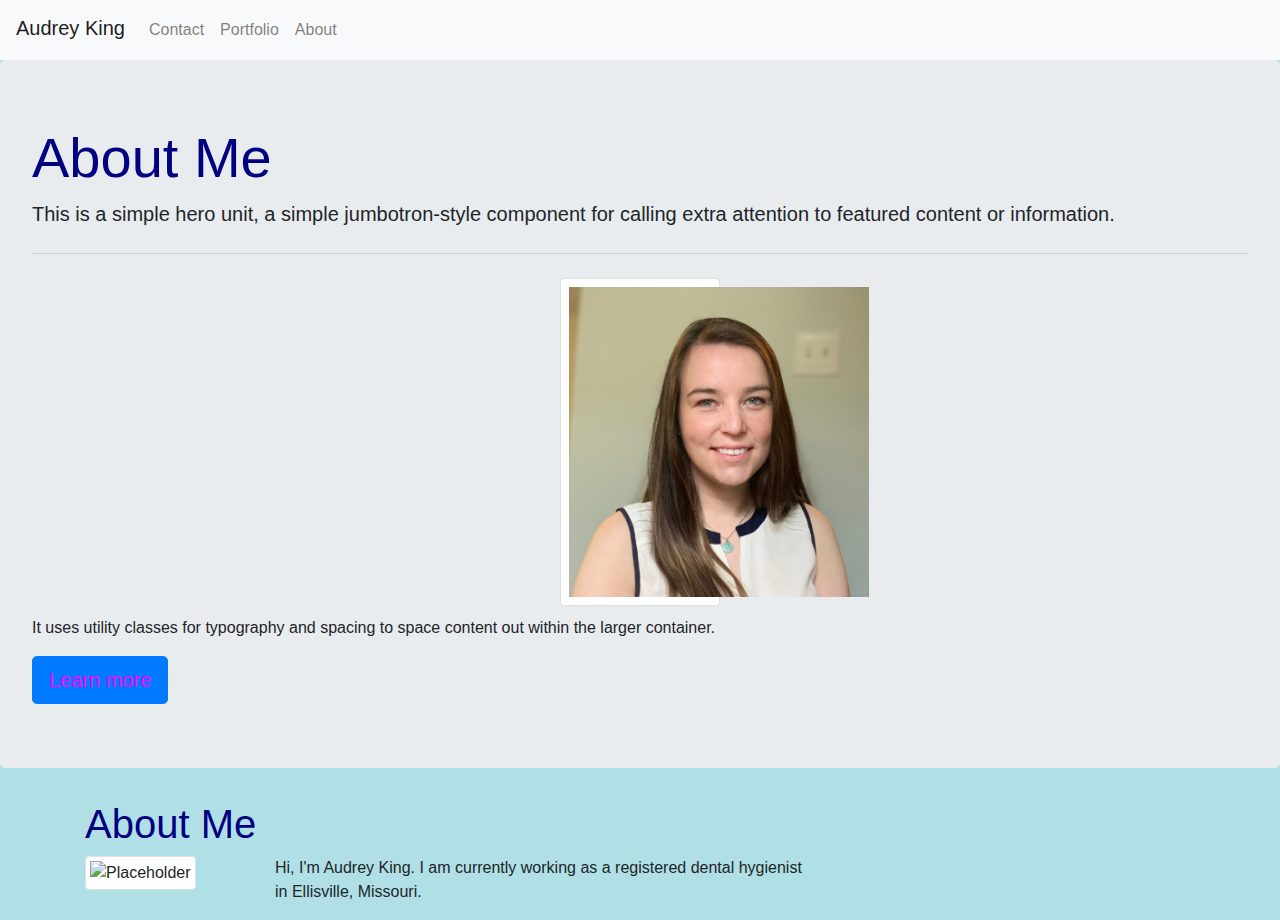
==== index.html @ 137588da "initial commit" ====
<!DOCTYPE html>
<html lang="en-us">

<head>
  <meta charset="UTF-8">
  <meta name="viewport" content="width=device-width, initial-scale=1">
  <title>Audrey King</title>

  <!-- Bootstrap links -->
  <link rel="stylesheet" href="https://maxcdn.bootstrapcdn.com/bootstrap/4.0.0/css/bootstrap.min.css">
  <link rel="second stylesheet" href= "Assets/style.css">
  <link rel="mobile stylesheet" href= "Assets/mobile.css">
</head>

<body>
  <!-- Start Nav -->
  <nav class="navbar navbar-expand-lg navbar-light bg-light">
    <span class="navbar-brand mb-1 h1">Audrey King</span>
    <button class="navbar-toggler" type="button" data-toggle="collapse" data-target="#navbarSupportedContent"
      aria-controls="navbarSupportedContent" aria-expanded="false" aria-label="Toggle navigation">
      <span class="navbar-toggler-icon"></span>
    </button>
    <div class="collapse navbar-collapse" id="navbarSupportedContent">
      <ul class="nav navbar-nav justify-content-end"> 
        <li class="nav-item">
          <a class="nav-link" href="contact.html">Contact</a>
        </li>
        <li class="nav-item">
          <a class="nav-link" href="portfolio.html">Portfolio</a>
        </li>
        <li class="nav-item">
          <a class="nav-link" href="index.html">About</a>
        </li>
      </ul>
    </div>
  </nav>
  <!-- End Nav -->

  <!--Jumbotron-->
  <div class="jumbotron">
    <h1 class="display-4">About Me</h1>
    <p class="lead">This is a simple hero unit, a simple jumbotron-style component for calling extra attention to featured content or information.</p>
    <hr class="my-4">
    <div class="col-lg">
      <div class="card" style="width: 10rem;"><img src="Assets/Image.JPG"
        alt="Portrait Image" class="m-2 img-thumbnail-center">
</div>
    </div>
    <p>It uses utility classes for typography and spacing to space content out within the larger container.</p>
    <a class="btn btn-primary btn-lg" href="#" role="button">Learn more</a>
  </div>

  <div class="container">
    <div class="row">
      <div class="col-md-8">
        <div class="page-header">
          <h1>About Me</h1>
        </div>
        <div class="row">
          <div class="col-md-3">
            <img src="http://placehold.it/150x150" alt="Placeholder" class="img-thumbnail">
          </div>
          <div class="col-md-9">
            <p>
              Hi, I'm Audrey King. I am currently working as a registered dental hygienist in Ellisville, Missouri. 
            </p>
          </div>
        </div>
      </div>
    </div>
  </div>

  <!-- jQuery CDN -->
  <script src="https://ajax.googleapis.com/ajax/libs/jquery/1.11.3/jquery.min.js"></script>

  <script src="https://cdnjs.cloudflare.com/ajax/libs/popper.js/1.14.3/umd/popper.min.js"></script>

  <!-- Bootstrap JavaScript CDN -->
  <script src="https://maxcdn.bootstrapcdn.com/bootstrap/4.0.0/js/bootstrap.min.js"></script>
</body>

</html>
---- Assets/style.css ----
body {
    background-color: powderblue;
}
h1 { 
    color: navy;
}
.btn {
    color: magenta;
}
.card {
    margin: 0 auto;
    margin-bottom: 10px;
}
.img-thumbnail-center {
    display:flex;
    width:300px;

}
.img-thumbnail{

}
---- Assets/mobile.css ----
@media screen and (max-width: 600px) {
    body {
       
        background-color: black;
    }
}
@media screen and (max-width: 600px) {
    .topnav a {
      float: none;
      width: 100%;
    }
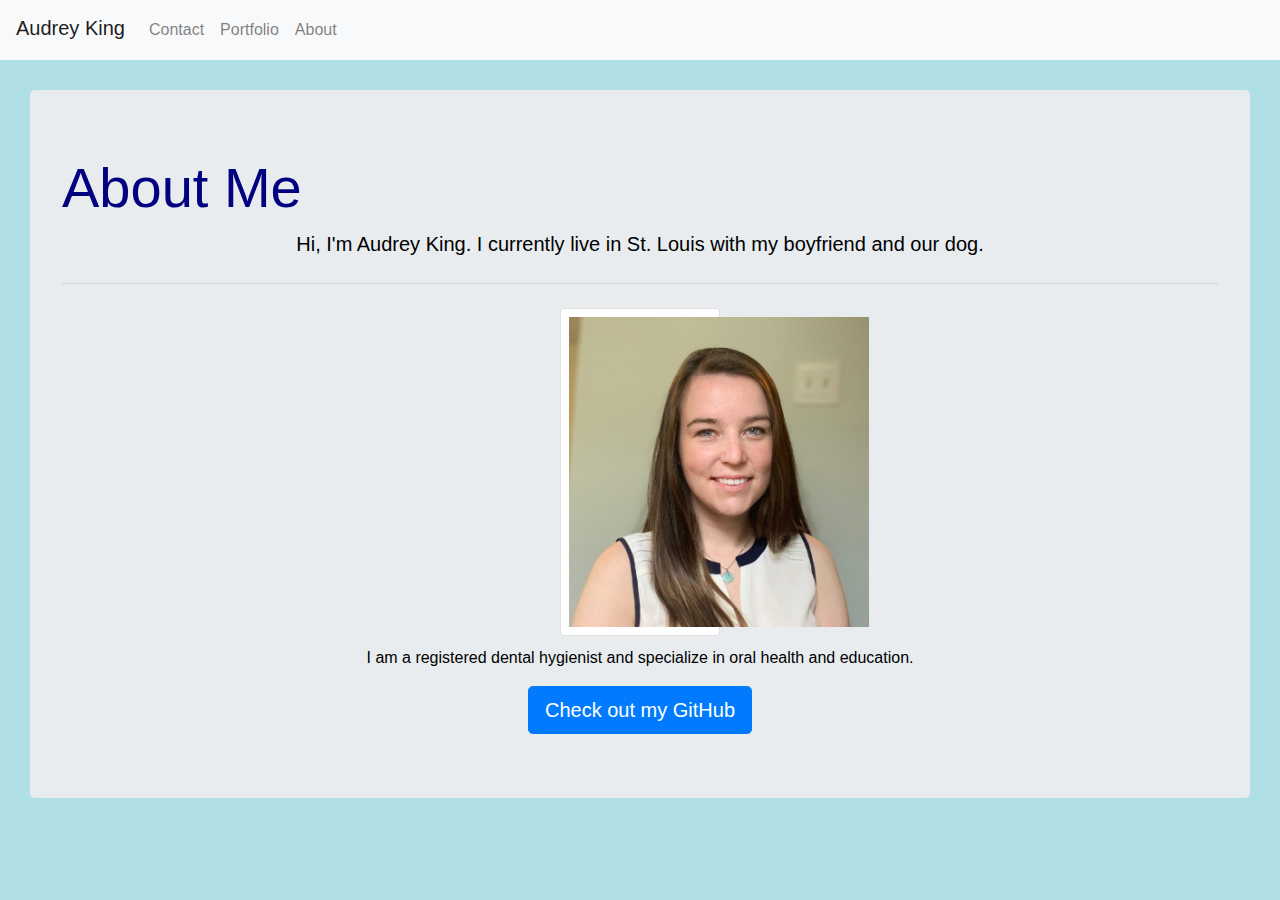
==== commit ccc226cb: "Updated text of html, portfolio, and contact files. Moved portfolio picures in portfolio file." ====
--- a/index.html
+++ b/index.html
@@ -8,8 +8,8 @@
 
   <!-- Bootstrap links -->
   <link rel="stylesheet" href="https://maxcdn.bootstrapcdn.com/bootstrap/4.0.0/css/bootstrap.min.css">
-  <link rel="second stylesheet" href= "Assets/style.css">
-  <link rel="mobile stylesheet" href= "Assets/mobile.css">
+  <link rel="second stylesheet" href="Assets/style.css">
+  <link rel="mobile stylesheet" href="Assets/mobile.css">
 </head>
 
 <body>
@@ -21,7 +21,7 @@
       <span class="navbar-toggler-icon"></span>
     </button>
     <div class="collapse navbar-collapse" id="navbarSupportedContent">
-      <ul class="nav navbar-nav justify-content-end"> 
+      <ul class="nav navbar-nav justify-content-end">
         <li class="nav-item">
           <a class="nav-link" href="contact.html">Contact</a>
         </li>
@@ -39,34 +39,16 @@
   <!--Jumbotron-->
   <div class="jumbotron">
     <h1 class="display-4">About Me</h1>
-    <p class="lead">This is a simple hero unit, a simple jumbotron-style component for calling extra attention to featured content or information.</p>
+    <p class="lead">Hi, I'm Audrey King. I currently live in St. Louis with my boyfriend and our dog.</p>
     <hr class="my-4">
     <div class="col-lg">
-      <div class="card" style="width: 10rem;"><img src="Assets/Image.JPG"
-        alt="Portrait Image" class="m-2 img-thumbnail-center">
-</div>
+      <div class="card" style="width: 10rem;"><img src="Assets/Image.JPG" alt="Portrait Image"
+          class="m-2 img-thumbnail-center">
+      </div>
     </div>
-    <p>It uses utility classes for typography and spacing to space content out within the larger container.</p>
-    <a class="btn btn-primary btn-lg" href="#" role="button">Learn more</a>
-  </div>
-
-  <div class="container">
-    <div class="row">
-      <div class="col-md-8">
-        <div class="page-header">
-          <h1>About Me</h1>
-        </div>
-        <div class="row">
-          <div class="col-md-3">
-            <img src="http://placehold.it/150x150" alt="Placeholder" class="img-thumbnail">
-          </div>
-          <div class="col-md-9">
-            <p>
-              Hi, I'm Audrey King. I am currently working as a registered dental hygienist in Ellisville, Missouri. 
-            </p>
-          </div>
-        </div>
-      </div>
+    <p>I am a registered dental hygienist and specialize in oral health and education.</p>
+    <div class="col text-center">
+      <a class="btn btn-primary btn-lg" href="https://github.com/audreymking" role="button">Check out my GitHub</a>
     </div>
   </div>
 
--- a/Assets/style.css
+++ b/Assets/style.css
@@ -1,21 +1,47 @@
+/*body*/
 body {
     background-color: powderblue;
 }
+
+/*font color for headers*/
 h1 { 
     color: navy;
 }
-.btn {
-    color: magenta;
+
+/*font type of title*/
+title {
+    font-weight: 2000;
 }
+
+/*centers paragraphs*/
+p {
+    text-align: center;
+}
+/*color for button text*/
+.button {
+    color: white;
+}
+
+/*card size*/
 .card {
     margin: 0 auto;
     margin-bottom: 10px;
 }
+
+/*center and size images*/
 .img-thumbnail-center {
     display:flex;
-    width:300px;
+    width: 300px;
 
 }
-.img-thumbnail{
+
+/*adjust size of jumbotron*/
+.jumbotron {
+    
+    color: black;
+    position: center;
+    margin: 30px;
 
 }
+
+
--- a/Assets/mobile.css
+++ b/Assets/mobile.css
@@ -1,12 +1,9 @@
 
 @media screen and (max-width: 600px) {
     body {
-       
         background-color: black;
     }
-}
-@media screen and (max-width: 600px) {
-    .topnav a {
-      float: none;
-      width: 100%;
-    }+    .jumbotron {
+        margin: 0px;
+    }
+}